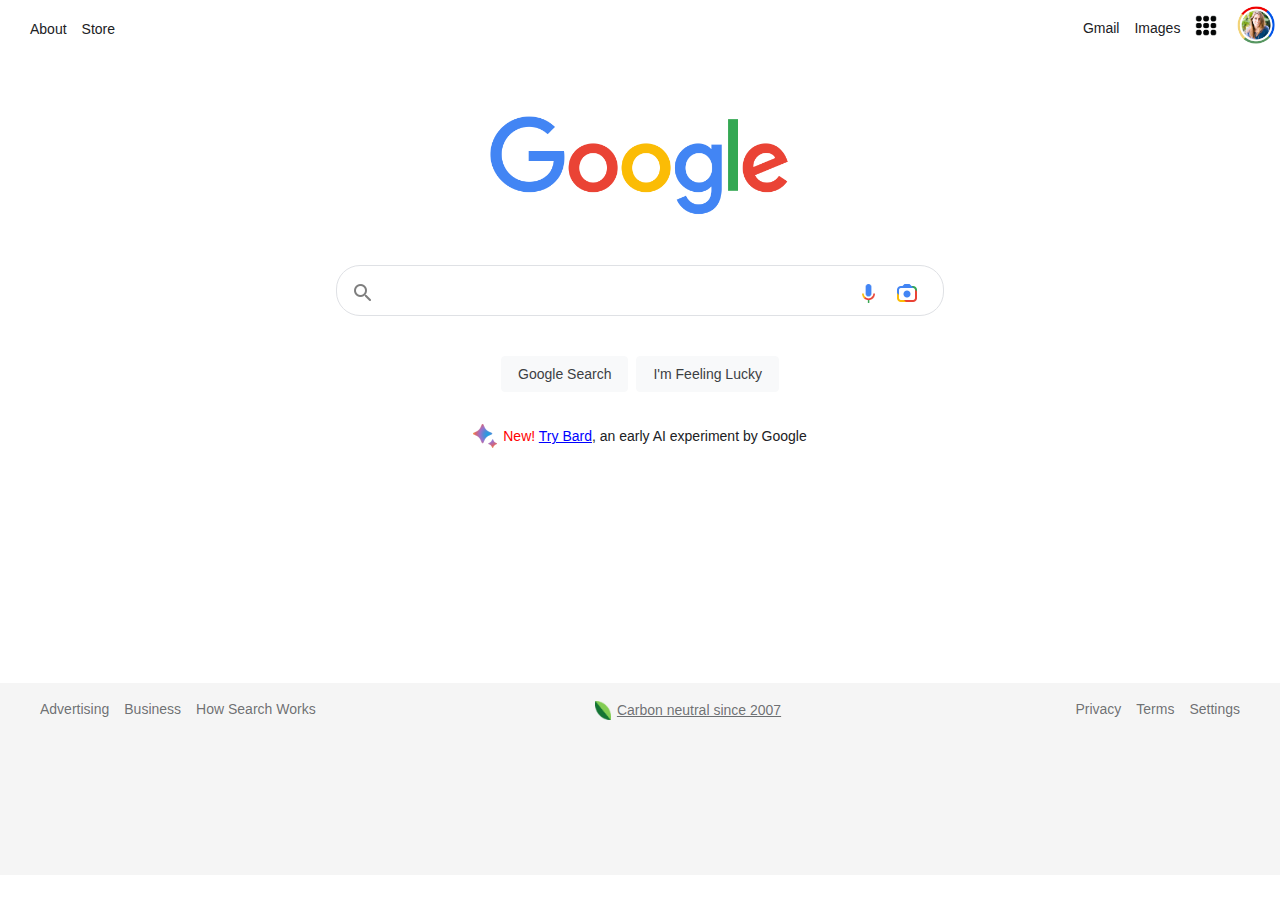
==== clone.html @ c366ae62 "design desktop layout" ====
<!DOCTYPE html>

<head>
    <title>L.Kimmerle Clone Site</title>
    <link rel="stylesheet" type="text/css" href="./clone.css" />
</head>


<header>
    <nav class="nav-left" id="nav-left">
        <ul>
            <li>About</li>
            <li>Store</li>
        </ul>
    </nav>
    <nav class="nav-right" id="nav-right">
        <ul>
            <li>Gmail</li>
            <li>Images</li>
            <li id="app"><img src="./img/app.png"></li>
            <li id="img"><img  src="./img/2.png"></li>
        </ul>
    </nav>

<!-- cellphone header -->

<nav class="cellnav-left" id="cellnav-left">
    <ul>
        <li id="cellmenue"><img src="img/menu_FILL0_wght400_GRAD0_opsz48.png"></li>
        <li>ALL</li>
        <li>IMAGES</li>
    </ul>
</nav>
<nav class="cellnav-right" id="cellnav-right">
    <ul>
        
        <li id="cellbell"><img src="./img/notifications_FILL0_wght400_GRAD0_opsz48.png"></li>
        <li id="cellapp"><img src="./img/app.png"></li>
        <li id="cellimg"><img  src="./img/2.png"></li>
    </ul>
</nav>


</header>
<body>
    <div class="logo" id="logo" alt="Google logo">
        <img src="./img/googlelogo_color_272x92dp.png">
    </div>
    <div class="search" id="search" alt="search bar">
        <img class="scope" src="./img/round_search_black_24dp.png">
        <textarea style="width: 525px; height: 33px;" maxlength="2048" rows="1" autocapitalize="off" autocomplete="off" 
        autocorrect="off"></textarea>
        <img class="mic" src="./img/mic.png">
        <img class="cam" src="./img/camera.png">
    </div>
    <div class="buttons" id="buttons">
        <button class="left-button">Google Search</button>
        <button class="right-button">I'm Feeling Lucky</button>
    </div>
    <div class="bard" id="bard">
        <img src="./img/bard-icon-static-48px.png">
        <p> <a style="color: red">New! </a><a href ="" style="color:blue" ><u>Try Bard</u></a>, an early AI experiment by Google</p>
    </div>
</body>
<footer>
   
    <div class="left-footer" id="left-footer">
        <ul>
            <li><a href="">Advertising</a></li>
            <li>Business</li>
            <li>How Search Works</li>
        </ul>
    </div>

    <div class="carbon" id="carbon">
        <img src="./img/leaf.png">
        <p> <a href="" color="#3c4043bd"> Carbon neutral since 2007</a></p>
    </div>

    <div class="right-footer" id="right-footer">
        <ul>
            <li>Privacy</li>
            <li>Terms</li>
            <li>Settings</li>
        </ul>
    
    </div>
    



</footer>
---- clone.css ----
body {
    font-size: 14px;
    font-family: Roberto,arial,sans-serif;
    color: #202124;
    margin:0;
    overflow-x: hidden;
    
}
a:link,
a:visited,
a:hover,
a:active{
    cursor: pointer;
    color: #3c4043bd;
    text-decoration: none;
   
}
header {
    display: flex;
    justify-content: space-between;
    flex-direction: row;
    align-items: center;
    margin-left: 15px;

    
}

.cellnav-right {
    display: none;
}

.cellnav-left {
    display: none;
}

 ul{
    list-style: none;
    display: flex;
    flex-direction: row;
    padding-left: 0px;
    margin-top: 1px;
    align-items: center;
    

    
}


li {
    padding-left: 15px;
    justify-content: center;
    align-items: center;
}


.nav-right li#app img {
    width: 1.35rem;
    justify-content: center;
    padding-bottom: 1px;
}

.nav-right li#img img {
    width: 3rem;
    justify-content: center;
    padding-bottom: 2px;
}


.nav-left {
    padding-top: 3px;
}

body div{
    display: flex;
    align-items: center;
    flex-direction: column;
}

.logo {
    display:flex;
    justify-content: center;
    align-items: center;
    margin: 3rem;
    
    

}

.logo img {
    width: 300px;
}

.search {
    display: flex;
    align-content: flex-start;
    flex-direction: row;
    min-height: 44px;
    background: #fff;
    border: 1px solid #dfe1e5;
    box-shadow: none;
    border-radius: 24px;
    margin: 0 auto;
    width: 500px;
    width: auto;
    max-width: 584px;
    padding: 5px 8px 0 14px;
    flex-shrink: 0;
}

.scope {
    order:-1;
    margin-right: 10px;
    opacity: 50%;
    width: 1.5rem;
}

textarea {
    border: none;
    resize: none;
    background-color: transparent;
    outline: none;
    font-size: 20px;
    font-family: Arial, Helvetica, sans-serif;

}

.mic {
    width: 0.8rem;
    margin-right: 1.25rem;
}

.cam {
    width: 1.5rem;
    margin-right: 1rem;

}
button {
    background-color: #f8f9fa;
    border: 1px solid #f8f9fa;
    border-radius: 4px;
    color: #3c4043;
    font-family: Roboto,arial,sans-serif;
    font-size: 14px;
    margin: 11px 4px;
    padding: 0 16px;
    line-height: 27px;
    height: 36px;
    min-width: 54px;
    text-align: center;
    cursor: pointer;
    user-select: none;
    flex-direction: row;
}

.buttons {
    display: flex;
    flex-direction: row;
    justify-content: center;
    align-items: flex-start;
    padding-top: 18px;
    margin: 11px;
}

.bard {
    display: flex;
    flex-direction: row;
    justify-content:center;
    align-items: center;
    margin-bottom: 7%;
    
    
}

.bard img {
    width: 1.5rem;
    margin-right: 6px;
}


footer div{
    display: block;
    padding: 15px;
   
}

footer {
    background-color:whitesmoke;
    display: flex;
    flex-direction: row;
    flex-wrap: wrap;
    justify-content: space-between; 
    align-items: center;
    
    width: 100%;
    padding-right: 10px;
    padding-left: 10px;
    padding-bottom: 10%;
    color:#3c4043bd;
    
    flex-grow: 1;
    

   
}


.carbon {
    display:flex;
    flex-direction: row;
    order: 0;
    justify-content: center;
    color:#3c4043bd;
    text-decoration: underline;
    padding-top: 5px;
    
}

.carbon img  {
    width: 1rem;
    margin-right: 6px;
    
}

.right-footer{
    padding-right:50px;
}

@media (min-height: 700px){
    .bard{
        margin-bottom: 225px;
    }
}

@media (max-width: 780px) {
    footer {
      flex-direction: column;
      justify-content: center;
      align-items: center;
      
      
    }
    footer > div {
      width: 100%;
    }
    footer ul {
      flex-wrap: wrap;
      flex-direction: row;
      justify-content: center;
      align-items: center;
    }
    .carbon {
      order: -1;
    }

    .bard{
        margin-bottom: 85px;
    }

    .search{
        margin: 20px;

    }
  }
  

/* phone */

@media (min-width: 760px ){

}
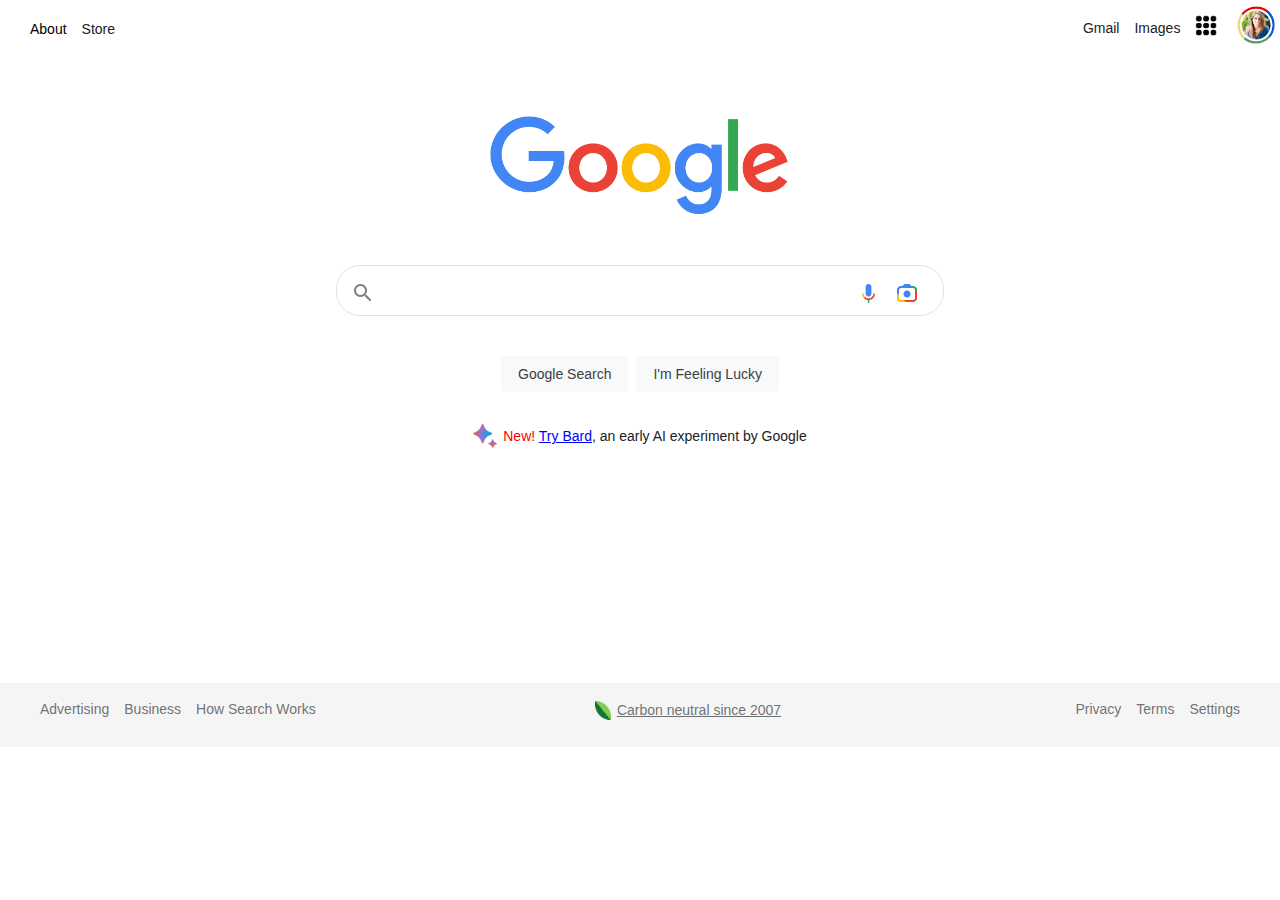
==== commit 07df9e9a: "fix footer" ====
--- a/clone.html
+++ b/clone.html
@@ -9,7 +9,7 @@
 <header>
     <nav class="nav-left" id="nav-left">
         <ul>
-            <li>About</li>
+            <li><a style="color: black" href="https://about.google/?utm_source=google-ID&utm_medium=referral&utm_campaign=hp-footer&fg=1">About</a></li>
             <li>Store</li>
         </ul>
     </nav>
@@ -26,7 +26,7 @@
 
 <nav class="cellnav-left" id="cellnav-left">
     <ul>
-        <li id="cellmenue"><img src="img/menu_FILL0_wght400_GRAD0_opsz48.png"></li>
+        <li id="cellmenu"><img src="img/menu_FILL0_wght400_GRAD0_opsz48.png"></li>
         <li>ALL</li>
         <li>IMAGES</li>
     </ul>
--- a/clone.css
+++ b/clone.css
@@ -28,12 +28,14 @@
 }
 
 .cellnav-right {
-    display: none;
+    
 }
 
 .cellnav-left {
-    display: none;
-}
+    
+}
+
+
 
  ul{
     list-style: none;
@@ -67,6 +69,21 @@
     padding-bottom: 2px;
 }
 
+.cellnav-right li#cellapp img{
+    width: 1.35rem;
+}
+
+.cellnav-right li#cellimg img{
+    width: 3rem;
+}
+
+.cellnav-right li#cellbell img {
+    width: 2rem;
+}
+
+.cellnav-left li#cellmenu img {
+    width: 2rem;
+}
 
 .nav-left {
     padding-top: 3px;
@@ -168,7 +185,7 @@
     flex-direction: row;
     justify-content:center;
     align-items: center;
-    margin-bottom: 7%;
+    margin-bottom: 20%;
     
     
 }
@@ -192,14 +209,13 @@
     flex-wrap: wrap;
     justify-content: space-between; 
     align-items: center;
-    
     width: 100%;
     padding-right: 10px;
     padding-left: 10px;
-    padding-bottom: 10%;
+
     color:#3c4043bd;
     
-    flex-grow: 1;
+   
     
 
    
@@ -259,7 +275,8 @@
     }
 
     .search{
-        margin: 20px;
+        margin-left: 20px;
+        
 
     }
   }
@@ -267,6 +284,26 @@
 
 /* phone */
 
+@media (max-width: 760px ){
+    .nav-right {
+        display: none;
+    }
+    
+    .nav-left {
+        display: none;
+    }
+
+   
+}
+
 @media (min-width: 760px ){
-
+    .cellnav-right {
+        display: none;
+    }
+    
+    .cellnav-left {
+        display: none;
+    }
+
+   
 }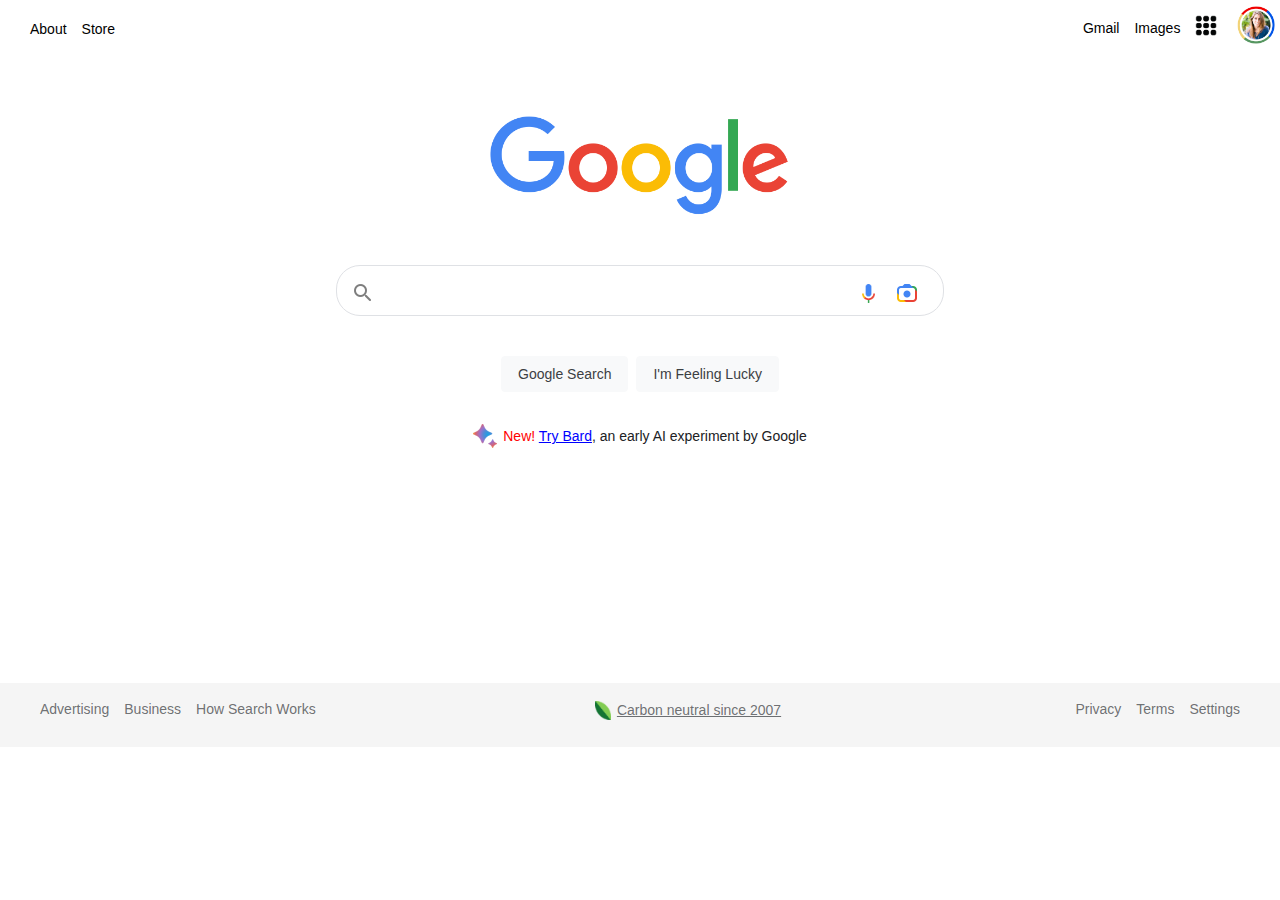
==== commit 3f573d9e: "add JS to cell links" ====
--- a/clone.html
+++ b/clone.html
@@ -10,15 +10,15 @@
     <nav class="nav-left" id="nav-left">
         <ul>
             <li><a style="color: black" href="https://about.google/?utm_source=google-ID&utm_medium=referral&utm_campaign=hp-footer&fg=1">About</a></li>
-            <li>Store</li>
+            <li><a style="color: black"href="https://store.google.com/us/">Store</a></li>
         </ul>
     </nav>
     <nav class="nav-right" id="nav-right">
         <ul>
-            <li>Gmail</li>
-            <li>Images</li>
-            <li id="app"><img src="./img/app.png"></li>
-            <li id="img"><img  src="./img/2.png"></li>
+            <li><a style="color: black" href="https://www.google.com/gmail/about/">Gmail</a></li>
+            <li><a style="color: black" href="https://www.google.com/imghp?hl=en&authuser=1&ogbl">Images</a></li>
+            <li id="app"><a href=""><img src="./img/app.png"></a></li>
+            <li id="img"><a href=""><img  src="./img/2.png"></a></li>
         </ul>
     </nav>
 
@@ -26,17 +26,17 @@
 
 <nav class="cellnav-left" id="cellnav-left">
     <ul>
-        <li id="cellmenu"><img src="img/menu_FILL0_wght400_GRAD0_opsz48.png"></li>
-        <li>ALL</li>
-        <li>IMAGES</li>
+        <li id="cellmenu"><a href=""><img src="img/menu_FILL0_wght400_GRAD0_opsz48.png"></a></li>
+        <li><a class='celllink' id="all" href="">ALL</a></li>
+        <li><a class='celllink' id="images" href="">IMAGES</a></li>
     </ul>
 </nav>
 <nav class="cellnav-right" id="cellnav-right">
     <ul>
         
-        <li id="cellbell"><img src="./img/notifications_FILL0_wght400_GRAD0_opsz48.png"></li>
-        <li id="cellapp"><img src="./img/app.png"></li>
-        <li id="cellimg"><img  src="./img/2.png"></li>
+        <li id="cellbell"><a href=""><img src="./img/notifications_FILL0_wght400_GRAD0_opsz48.png"></a></li>
+        <li id="cellapp"><a href=""><img src="./img/app.png"></a></li>
+        <li id="cellimg"><a href=""><img  src="./img/2.png"></a></li>
     </ul>
 </nav>
 
@@ -91,3 +91,19 @@
 
 </footer>
 
+<script>
+
+document.addEventListener('DOMContentLoaded', () => {
+    const links = document.querySelectorAll('.celllink');
+
+    links.forEach(link => {
+        link.addEventListener('click', (e) => {
+            e.preventDefault();
+            links.forEach(link => link.classList.remove('active'));
+            e.target.classList.add('active');
+        });
+    });
+});
+
+</script>
+
--- a/clone.css
+++ b/clone.css
@@ -31,10 +31,19 @@
     
 }
 
+.cellnav-left{
+    
+}
+
+.celllink.active {
+    color: rgb(0, 110, 255);
+    
+    text-decoration: underline;
+}
+
 .cellnav-left {
     
 }
-
 
 
  ul{
